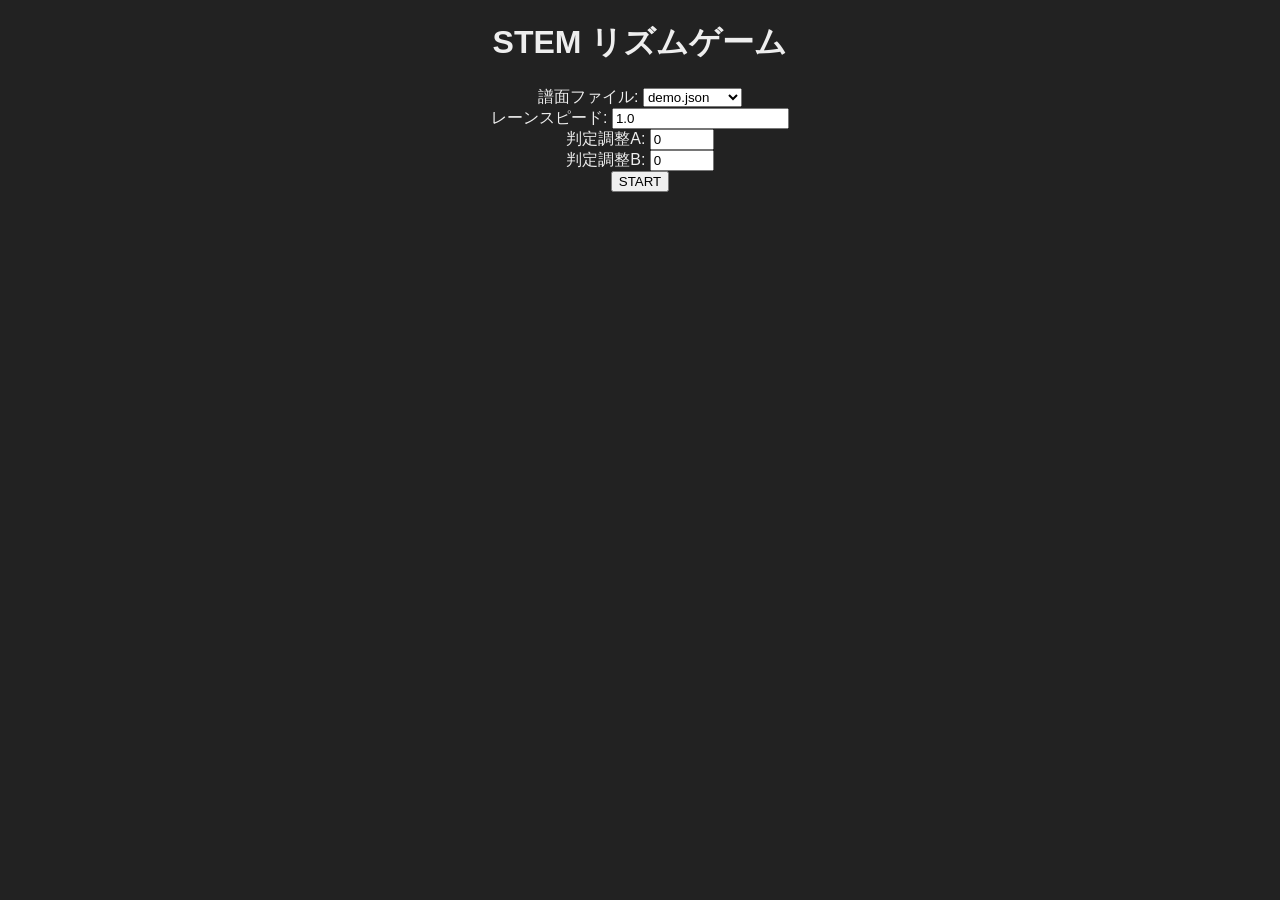
==== index.html @ 1c4b006c "初期リズムゲームエンジンの実装とREADMEの追加" ====
<!DOCTYPE html>
<html lang="ja">
<head>
  <meta charset="UTF-8">
  <title>STEM リズムゲーム</title>
  <link rel="stylesheet" href="style.css">
</head>
<body>
  <div id="menu">
    <h1>STEM リズムゲーム</h1>
    <label>譜面ファイル: <select id="chart-select"></select></label><br>
    <label>レーンスピード: <input type="number" id="lane-speed" value="1.0" step="0.1" min="0.1"></label><br>
    <label>判定調整A: <input type="number" id="offset-a" value="0" step="0.1" min="-5" max="5"></label><br>
    <label>判定調整B: <input type="number" id="offset-b" value="0" step="0.1" min="-5" max="5"></label><br>
    <button id="start-btn">START</button>
  </div>

  <canvas id="game-canvas" width="800" height="600" style="display:none"></canvas>
  <div id="hud" style="position:absolute;top:10px;left:10px;color:#fff;display:none">
    <div>Score: <span id="hud-score">0</span></div>
    <div>Combo: <span id="hud-combo">0</span></div>
    <div>HP: <span id="hud-hp">0</span></div>
  </div>

  <script src="src/game.js"></script>
  <script>
    // initialize menu
    const chartSelect = document.getElementById('chart-select');
    const charts = [
      'Charts/demo.json',
      'Charts/demo_1.json',
      'Charts/demo_2.json',
      'Charts/demo_3.json',
      'Charts/demo_4.json',
      'Charts/demo_5.json',
      'Charts/demo6.json',
      'Charts/demo7.json',
      'Charts/demo_8.json'
    ];
    charts.forEach(path => {
      const o = document.createElement('option');
      o.value = path;
      o.textContent = path.split('/').pop();
      chartSelect.appendChild(o);
    });

    const startBtn = document.getElementById('start-btn');
    startBtn.addEventListener('click', () => {
      const canvas = document.getElementById('game-canvas');
      canvas.style.display = 'block';
      document.getElementById('menu').style.display = 'none';
      const game = new Game(canvas);
      const laneSpeed = parseFloat(document.getElementById('lane-speed').value);
      const offsetA = parseFloat(document.getElementById('offset-a').value);
      const offsetB = parseFloat(document.getElementById('offset-b').value);
      game.options.laneSpeed = laneSpeed;
      game.options.judgeOffsetA = offsetA;
      game.options.judgeOffsetB = offsetB;
      game.loadChart(chartSelect.value).then(() => {
        game.start();
      });
    });
  </script>
</body>
</html>
---- style.css ----
body {
  font-family: sans-serif;
  background: #222;
  color: #eee;
  text-align: center;
}
#game-canvas {
  background: #000;
  border: 1px solid #555;
  margin-top: 10px;
}
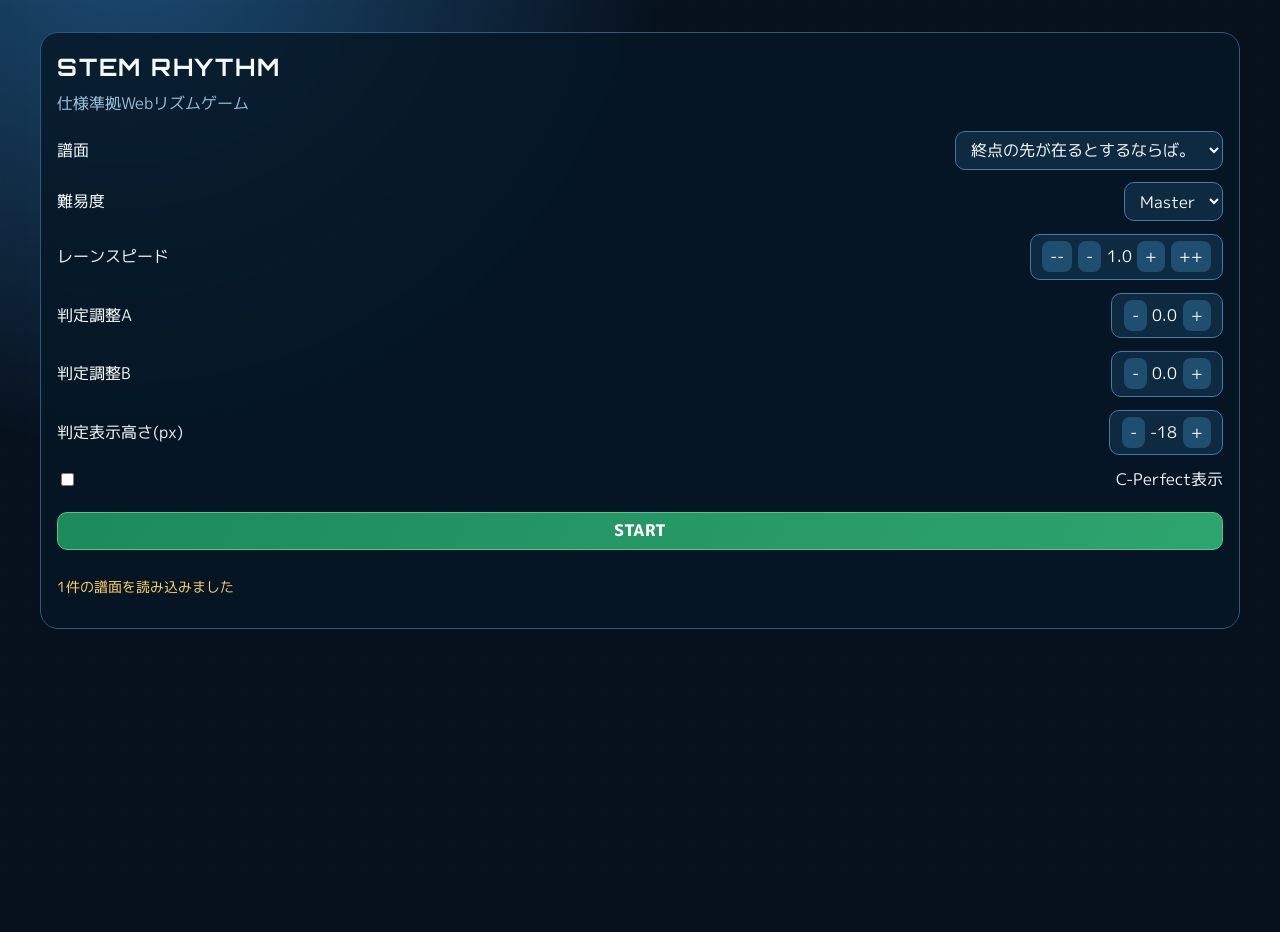
==== commit 8c589540: "一応" ====
--- a/index.html
+++ b/index.html
@@ -1,65 +1,120 @@
-<!DOCTYPE html>
+<!doctype html>
 <html lang="ja">
-<head>
-  <meta charset="UTF-8">
-  <title>STEM リズムゲーム</title>
-  <link rel="stylesheet" href="style.css">
-</head>
-<body>
-  <div id="menu">
-    <h1>STEM リズムゲーム</h1>
-    <label>譜面ファイル: <select id="chart-select"></select></label><br>
-    <label>レーンスピード: <input type="number" id="lane-speed" value="1.0" step="0.1" min="0.1"></label><br>
-    <label>判定調整A: <input type="number" id="offset-a" value="0" step="0.1" min="-5" max="5"></label><br>
-    <label>判定調整B: <input type="number" id="offset-b" value="0" step="0.1" min="-5" max="5"></label><br>
-    <button id="start-btn">START</button>
-  </div>
+  <head>
+    <meta charset="UTF-8" />
+    <meta name="viewport" content="width=device-width, initial-scale=1.0" />
+    <title>STEM Rhythm Prototype</title>
+    <link rel="preconnect" href="https://fonts.googleapis.com" />
+    <link rel="preconnect" href="https://fonts.gstatic.com" crossorigin />
+    <link href="https://fonts.googleapis.com/css2?family=M+PLUS+1p:wght@400;700;800&family=Orbitron:wght@500;700&display=swap" rel="stylesheet" />
+    <link rel="stylesheet" href="styles.css" />
+  </head>
+  <body>
+    <div class="bg-grid"></div>
+    <main class="app-shell">
+      <section id="menu" class="panel visible">
+        <h1>STEM RHYTHM</h1>
+        <p class="subtitle">仕様準拠Webリズムゲーム</p>
 
-  <canvas id="game-canvas" width="800" height="600" style="display:none"></canvas>
-  <div id="hud" style="position:absolute;top:10px;left:10px;color:#fff;display:none">
-    <div>Score: <span id="hud-score">0</span></div>
-    <div>Combo: <span id="hud-combo">0</span></div>
-    <div>HP: <span id="hud-hp">0</span></div>
-  </div>
+        <div class="controls">
+          <label>
+            譜面
+            <select id="chartSelect"></select>
+          </label>
 
-  <script src="src/game.js"></script>
-  <script>
-    // initialize menu
-    const chartSelect = document.getElementById('chart-select');
-    const charts = [
-      'Charts/demo.json',
-      'Charts/demo_1.json',
-      'Charts/demo_2.json',
-      'Charts/demo_3.json',
-      'Charts/demo_4.json',
-      'Charts/demo_5.json',
-      'Charts/demo6.json',
-      'Charts/demo7.json',
-      'Charts/demo_8.json'
-    ];
-    charts.forEach(path => {
-      const o = document.createElement('option');
-      o.value = path;
-      o.textContent = path.split('/').pop();
-      chartSelect.appendChild(o);
-    });
+          <label>
+            難易度
+            <select id="difficultySelect">
+              <option value="Easy">Easy</option>
+              <option value="Normal" selected>Normal</option>
+              <option value="Hard">Hard</option>
+              <option value="Expert">Expert</option>
+              <option value="Master">Master</option>
+            </select>
+          </label>
 
-    const startBtn = document.getElementById('start-btn');
-    startBtn.addEventListener('click', () => {
-      const canvas = document.getElementById('game-canvas');
-      canvas.style.display = 'block';
-      document.getElementById('menu').style.display = 'none';
-      const game = new Game(canvas);
-      const laneSpeed = parseFloat(document.getElementById('lane-speed').value);
-      const offsetA = parseFloat(document.getElementById('offset-a').value);
-      const offsetB = parseFloat(document.getElementById('offset-b').value);
-      game.options.laneSpeed = laneSpeed;
-      game.options.judgeOffsetA = offsetA;
-      game.options.judgeOffsetB = offsetB;
-      game.loadChart(chartSelect.value).then(() => {
-        game.start();
-      });
-    });
-  </script>
-</body>
-</html>+          <div class="option-row">
+            <span>レーンスピード</span>
+            <div class="stepper" data-target="laneSpeed">
+              <button type="button" data-step="-1.0">--</button>
+              <button type="button" data-step="-0.1">-</button>
+              <output id="laneSpeed">1.0</output>
+              <button type="button" data-step="0.1">+</button>
+              <button type="button" data-step="1.0">++</button>
+            </div>
+          </div>
+
+          <div class="option-row">
+            <span>判定調整A</span>
+            <div class="stepper" data-target="judgeA">
+              <button type="button" data-step="-0.1">-</button>
+              <output id="judgeA">0.0</output>
+              <button type="button" data-step="0.1">+</button>
+            </div>
+          </div>
+
+          <div class="option-row">
+            <span>判定調整B</span>
+            <div class="stepper" data-target="judgeB">
+              <button type="button" data-step="-0.1">-</button>
+              <output id="judgeB">0.0</output>
+              <button type="button" data-step="0.1">+</button>
+            </div>
+          </div>
+
+          <div class="option-row">
+            <span>判定表示高さ(px)</span>
+            <div class="stepper" data-target="judgeTextY">
+              <button type="button" data-step="-5">-</button>
+              <output id="judgeTextY">-18</output>
+              <button type="button" data-step="5">+</button>
+            </div>
+          </div>
+
+          <div class="toggles">
+            <label><input id="showCP" type="checkbox" /> C-Perfect表示</label>
+          </div>
+
+          <button id="startButton" class="start-btn" type="button">START</button>
+          <p id="menuStatus" class="status"></p>
+        </div>
+      </section>
+
+      <section id="game" class="panel">
+        <header class="hud">
+          <div class="score-box">SCORE <span id="scoreText">0</span></div>
+          <div class="combo-box">COMBO <span id="comboText">0</span></div>
+        </header>
+
+        <div class="hp-wrap">
+          <div class="hp-bar" id="hpBar"></div>
+        </div>
+
+        <div class="canvas-wrap">
+          <canvas id="gameCanvas" width="1280" height="720"></canvas>
+          <div id="readyOverlay" class="overlay hidden">準備はOK?</div>
+          <div id="gameOverOverlay" class="overlay hidden danger">GAME OVER</div>
+        </div>
+      </section>
+
+      <section id="result" class="panel">
+        <h2>RESULT</h2>
+        <div class="result-grid">
+          <p>Score: <strong id="resultScore">0</strong></p>
+          <p>Max Combo: <strong id="resultCombo">0</strong></p>
+          <p>C-Perfect: <strong id="rCP">0</strong></p>
+          <p>Perfect: <strong id="rP">0</strong></p>
+          <p>Great: <strong id="rG">0</strong></p>
+          <p>Good: <strong id="rGo">0</strong></p>
+          <p>Miss: <strong id="rMiss">0</strong></p>
+          <p>Bad: <strong id="rBad">0</strong></p>
+          <p>DAMAGE: <strong id="rDmg">0</strong></p>
+        </div>
+        <div id="specials" class="specials"></div>
+        <button id="backButton" type="button">タイトルへ戻る</button>
+      </section>
+    </main>
+
+    <script src="script.js"></script>
+  </body>
+</html>
--- a/styles.css
+++ b/styles.css
@@ -0,0 +1,228 @@
+:root {
+  --bg0: #07111e;
+  --bg1: #0d2236;
+  --accent: #25d6a5;
+  --accent2: #ffd166;
+  --danger: #ef476f;
+  --text: #f6fbff;
+  --muted: #9cc0d9;
+}
+
+* {
+  box-sizing: border-box;
+}
+
+body {
+  margin: 0;
+  min-height: 100vh;
+  color: var(--text);
+  font-family: "M PLUS 1p", sans-serif;
+  background: radial-gradient(circle at 10% -10%, #1d4f78 0%, var(--bg0) 35%),
+    linear-gradient(160deg, var(--bg0), var(--bg1));
+}
+
+.bg-grid {
+  position: fixed;
+  inset: 0;
+  pointer-events: none;
+  opacity: 0.25;
+  background-image: linear-gradient(#ffffff0a 1px, transparent 1px),
+    linear-gradient(90deg, #ffffff0a 1px, transparent 1px);
+  background-size: 30px 30px;
+}
+
+.app-shell {
+  position: relative;
+  z-index: 1;
+  width: min(1200px, 95vw);
+  margin: 2rem auto;
+}
+
+.panel {
+  display: none;
+  background: #061725cc;
+  border: 1px solid #2a5a7d;
+  border-radius: 18px;
+  padding: 1rem;
+  backdrop-filter: blur(8px);
+}
+
+.panel.visible {
+  display: block;
+  animation: fade-in 0.4s ease;
+}
+
+h1,
+h2 {
+  margin: 0.2rem 0 0.6rem;
+  font-family: Orbitron, sans-serif;
+  letter-spacing: 0.08em;
+}
+
+.subtitle {
+  color: var(--muted);
+  margin-top: 0;
+}
+
+.controls {
+  display: grid;
+  gap: 0.8rem;
+}
+
+select,
+button,
+output {
+  font: inherit;
+}
+
+label,
+.option-row {
+  display: flex;
+  justify-content: space-between;
+  align-items: center;
+  gap: 0.8rem;
+}
+
+select,
+.stepper,
+.start-btn,
+#backButton {
+  background: #0e2a40;
+  color: var(--text);
+  border: 1px solid #3f7ca7;
+  border-radius: 10px;
+  padding: 0.4rem 0.7rem;
+}
+
+.stepper {
+  display: inline-flex;
+  align-items: center;
+  gap: 0.35rem;
+}
+
+.stepper button {
+  border: 0;
+  background: #1e4f71;
+  color: #fff;
+  border-radius: 8px;
+  padding: 0.25rem 0.5rem;
+  cursor: pointer;
+}
+
+.start-btn {
+  margin-top: 0.5rem;
+  border-color: #53c68b;
+  background: linear-gradient(120deg, #1d8a5c, #2ea46f);
+  color: #fff;
+  font-weight: 800;
+  cursor: pointer;
+}
+
+.status {
+  min-height: 1.2rem;
+  color: var(--accent2);
+  font-size: 0.9rem;
+}
+
+.hud {
+  display: flex;
+  justify-content: center;
+  gap: 2rem;
+  font-family: Orbitron, sans-serif;
+  margin-bottom: 0.5rem;
+}
+
+.score-box,
+.combo-box {
+  font-size: clamp(1rem, 2.4vw, 1.7rem);
+}
+
+.hp-wrap {
+  width: min(900px, 90%);
+  margin: 0 auto 0.6rem;
+  height: 16px;
+  border-radius: 999px;
+  border: 1px solid #5f89a8;
+  overflow: hidden;
+}
+
+.hp-bar {
+  height: 100%;
+  width: 100%;
+  background: #2dd36f;
+  transition: width 0.15s linear, background 0.2s ease;
+}
+
+.canvas-wrap {
+  position: relative;
+}
+
+#gameCanvas {
+  width: 100%;
+  aspect-ratio: 16 / 9;
+  border-radius: 14px;
+  border: 1px solid #467598;
+  background: linear-gradient(#04111d, #0f2b42);
+}
+
+.overlay {
+  position: absolute;
+  inset: 0;
+  display: grid;
+  place-items: center;
+  font-family: Orbitron, sans-serif;
+  font-size: clamp(1.5rem, 6vw, 4rem);
+  text-shadow: 0 0 20px #000;
+}
+
+.overlay.danger {
+  color: #ffd7df;
+}
+
+.hidden {
+  display: none;
+}
+
+.result-grid {
+  display: grid;
+  grid-template-columns: repeat(2, minmax(0, 1fr));
+  gap: 0.3rem 1rem;
+}
+
+.specials {
+  margin: 0.8rem 0;
+  display: flex;
+  flex-wrap: wrap;
+  gap: 0.4rem;
+}
+
+.specials span {
+  background: linear-gradient(120deg, #204d69, #2f7a9c);
+  border: 1px solid #6eb0d2;
+  border-radius: 999px;
+  padding: 0.25rem 0.6rem;
+  font-size: 0.85rem;
+}
+
+@keyframes fade-in {
+  from {
+    opacity: 0;
+    transform: translateY(8px);
+  }
+  to {
+    opacity: 1;
+    transform: translateY(0);
+  }
+}
+
+@media (max-width: 720px) {
+  .result-grid {
+    grid-template-columns: 1fr;
+  }
+
+  label,
+  .option-row {
+    flex-direction: column;
+    align-items: flex-start;
+  }
+}
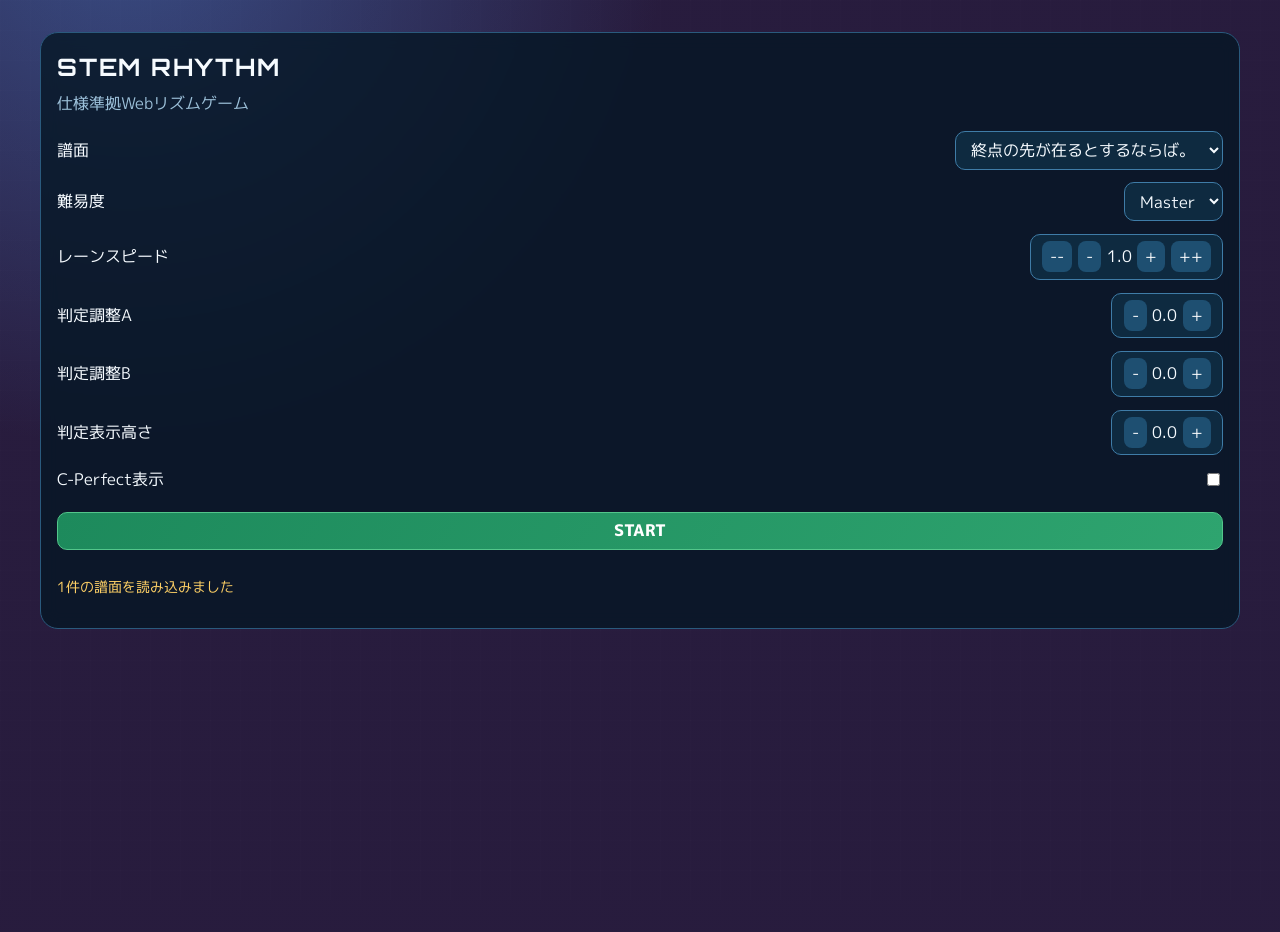
==== commit b15d334f: "背景色など詳細部分の調整" ====
--- a/index.html
+++ b/index.html
@@ -63,16 +63,16 @@
           </div>
 
           <div class="option-row">
-            <span>判定表示高さ(px)</span>
+            <span>判定表示高さ</span>
             <div class="stepper" data-target="judgeTextY">
-              <button type="button" data-step="-5">-</button>
-              <output id="judgeTextY">-18</output>
-              <button type="button" data-step="5">+</button>
+              <button type="button" data-step="-0.1">-</button>
+              <output id="judgeTextY">0.0</output>
+              <button type="button" data-step="0.1">+</button>
             </div>
           </div>
 
           <div class="toggles">
-            <label><input id="showCP" type="checkbox" /> C-Perfect表示</label>
+            <label class="check-row"><span>C-Perfect表示</span><input id="showCP" type="checkbox" /></label>
           </div>
 
           <button id="startButton" class="start-btn" type="button">START</button>
--- a/styles.css
+++ b/styles.css
@@ -1,6 +1,7 @@
 :root {
   --bg0: #07111e;
   --bg1: #0d2236;
+  --difficulty-tint: #00bcd400;
   --accent: #25d6a5;
   --accent2: #ffd166;
   --danger: #ef476f;
@@ -17,7 +18,8 @@
   min-height: 100vh;
   color: var(--text);
   font-family: "M PLUS 1p", sans-serif;
-  background: radial-gradient(circle at 10% -10%, #1d4f78 0%, var(--bg0) 35%),
+  background: linear-gradient(var(--difficulty-tint), var(--difficulty-tint)),
+    radial-gradient(circle at 10% -10%, #1d4f78 0%, var(--bg0) 35%),
     linear-gradient(160deg, var(--bg0), var(--bg1));
 }
 
@@ -81,6 +83,10 @@
   justify-content: space-between;
   align-items: center;
   gap: 0.8rem;
+}
+
+.check-row {
+  width: 100%;
 }
 
 select,
@@ -159,7 +165,7 @@
 
 #gameCanvas {
   width: 100%;
-  aspect-ratio: 16 / 9;
+  aspect-ratio: 16 / 10;
   border-radius: 14px;
   border: 1px solid #467598;
   background: linear-gradient(#04111d, #0f2b42);
@@ -225,4 +231,9 @@
     flex-direction: column;
     align-items: flex-start;
   }
-}
+
+  .check-row {
+    flex-direction: row;
+    align-items: center;
+  }
+}
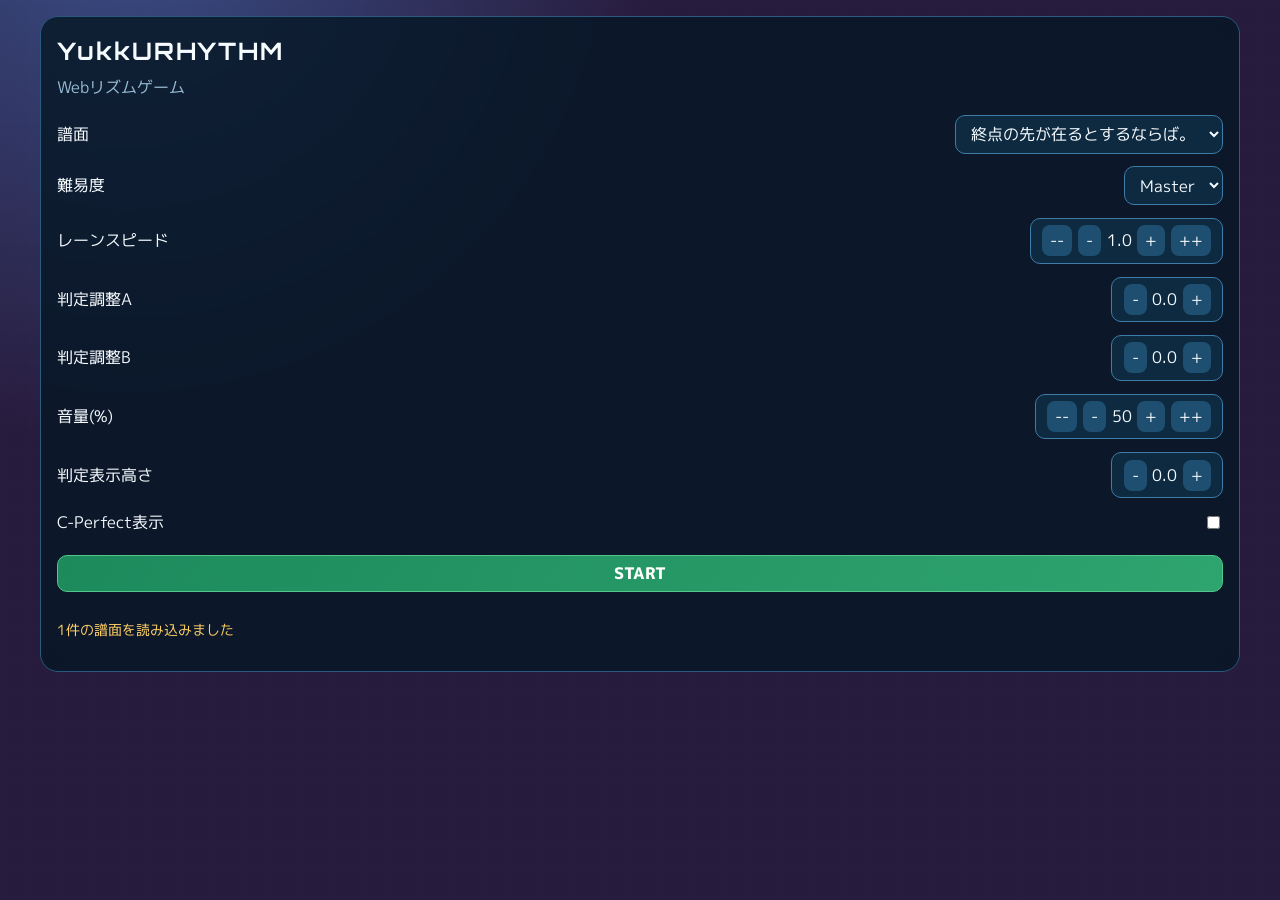
==== commit beb63d06: "音量調整" ====
--- a/index.html
+++ b/index.html
@@ -13,8 +13,8 @@
     <div class="bg-grid"></div>
     <main class="app-shell">
       <section id="menu" class="panel visible">
-        <h1>STEM RHYTHM</h1>
-        <p class="subtitle">仕様準拠Webリズムゲーム</p>
+        <h1>YukkURHYTHM</h1>
+        <p class="subtitle">Webリズムゲーム</p>
 
         <div class="controls">
           <label>
@@ -59,6 +59,17 @@
               <button type="button" data-step="-0.1">-</button>
               <output id="judgeB">0.0</output>
               <button type="button" data-step="0.1">+</button>
+            </div>
+          </div>
+
+          <div class="option-row">
+            <span>音量(%)</span>
+            <div class="stepper" data-target="volume">
+              <button type="button" data-step="-10">--</button>
+              <button type="button" data-step="-1">-</button>
+              <output id="volume">50</output>
+              <button type="button" data-step="1">+</button>
+              <button type="button" data-step="10">++</button>
             </div>
           </div>
 
--- a/styles.css
+++ b/styles.css
@@ -15,7 +15,8 @@
 
 body {
   margin: 0;
-  min-height: 100vh;
+  height: 100vh;
+  overflow: hidden;
   color: var(--text);
   font-family: "M PLUS 1p", sans-serif;
   background: linear-gradient(var(--difficulty-tint), var(--difficulty-tint)),
@@ -37,7 +38,9 @@
   position: relative;
   z-index: 1;
   width: min(1200px, 95vw);
-  margin: 2rem auto;
+  height: 100vh;
+  padding: 1rem 0;
+  margin: 0 auto;
 }
 
 .panel {
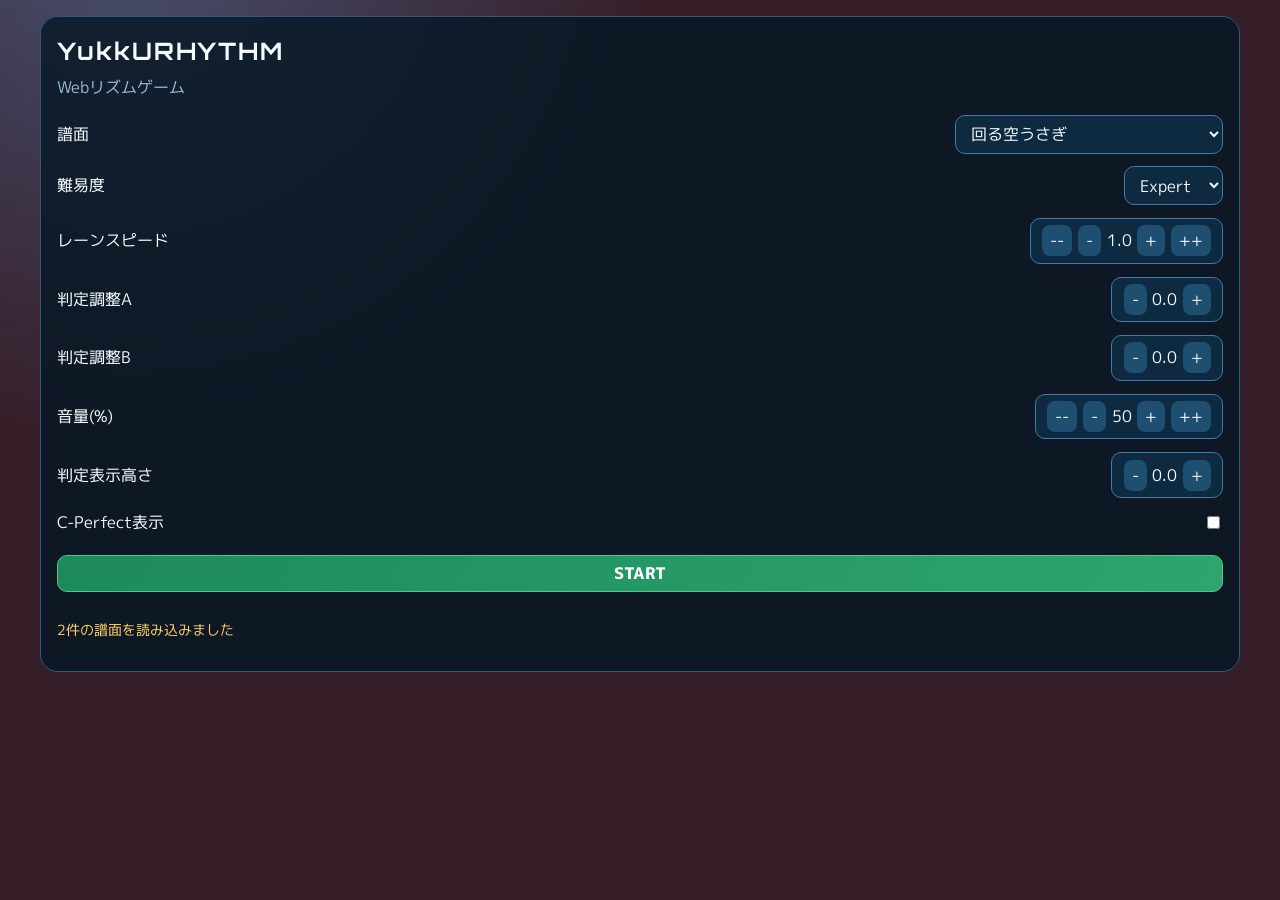
==== commit cee284d9: "中央の基準変更" ====
--- a/index.html
+++ b/index.html
@@ -3,7 +3,7 @@
   <head>
     <meta charset="UTF-8" />
     <meta name="viewport" content="width=device-width, initial-scale=1.0" />
-    <title>STEM Rhythm Prototype</title>
+    <title>YukkURHYTHM - rhythm game</title>
     <link rel="preconnect" href="https://fonts.googleapis.com" />
     <link rel="preconnect" href="https://fonts.gstatic.com" crossorigin />
     <link href="https://fonts.googleapis.com/css2?family=M+PLUS+1p:wght@400;700;800&family=Orbitron:wght@500;700&display=swap" rel="stylesheet" />
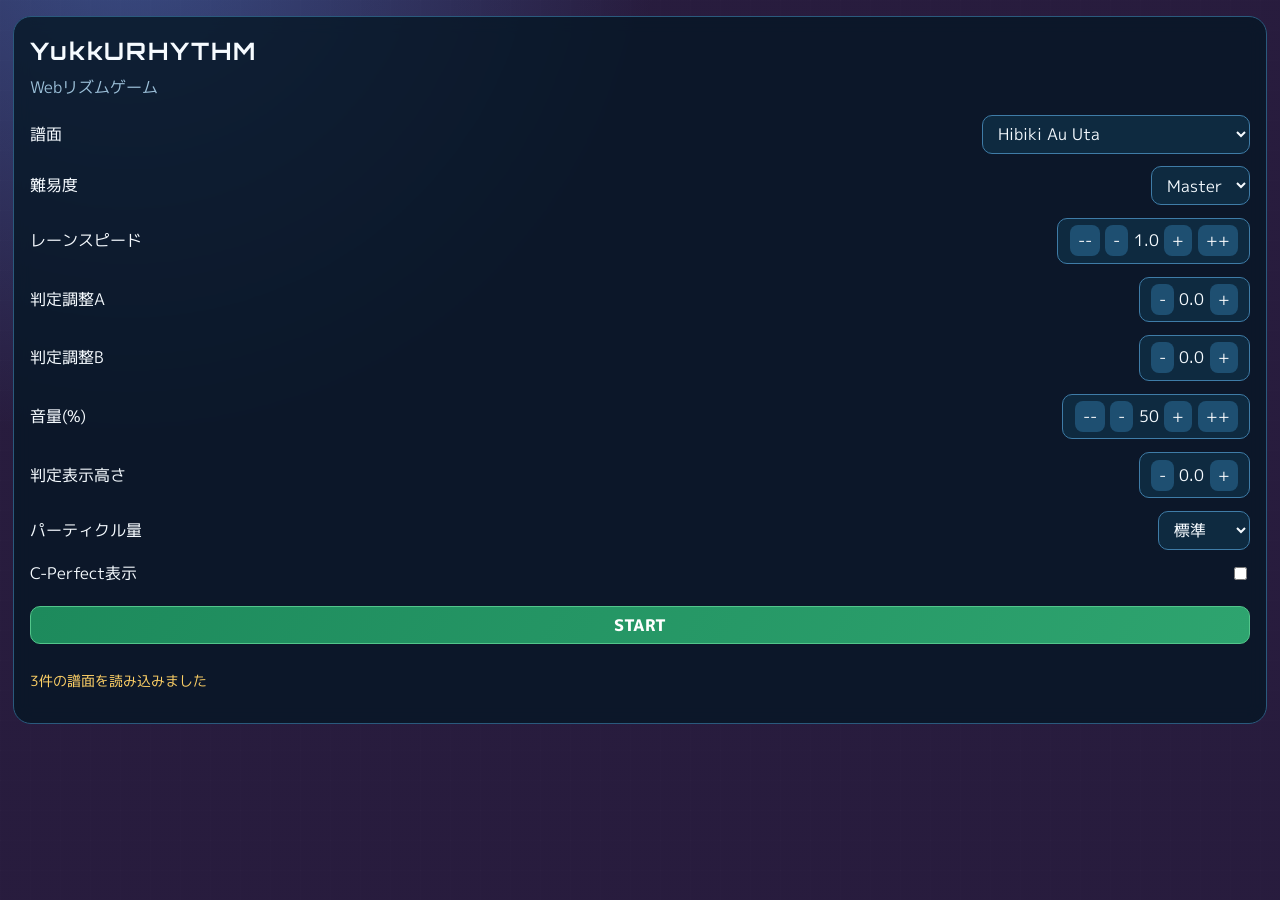
==== commit 4a8f24b8: "タッチ/エフェクト" ====
--- a/index.html
+++ b/index.html
@@ -82,6 +82,16 @@
             </div>
           </div>
 
+          <label>
+            パーティクル量
+            <select id="particleLevel">
+              <option value="high">多い</option>
+              <option value="standard" selected>標準</option>
+              <option value="low">少ない</option>
+              <option value="none">なし</option>
+            </select>
+          </label>
+
           <div class="toggles">
             <label class="check-row"><span>C-Perfect表示</span><input id="showCP" type="checkbox" /></label>
           </div>
--- a/styles.css
+++ b/styles.css
@@ -37,7 +37,7 @@
 .app-shell {
   position: relative;
   z-index: 1;
-  width: min(1200px, 95vw);
+  width: min(1600px, 98vw);
   height: 100vh;
   padding: 1rem 0;
   margin: 0 auto;
@@ -147,7 +147,7 @@
 }
 
 .hp-wrap {
-  width: min(900px, 90%);
+  width: min(1200px, 95%);
   margin: 0 auto 0.6rem;
   height: 16px;
   border-radius: 999px;
@@ -168,7 +168,7 @@
 
 #gameCanvas {
   width: 100%;
-  aspect-ratio: 16 / 10;
+  aspect-ratio: 16 / 9;
   border-radius: 14px;
   border: 1px solid #467598;
   background: linear-gradient(#04111d, #0f2b42);
